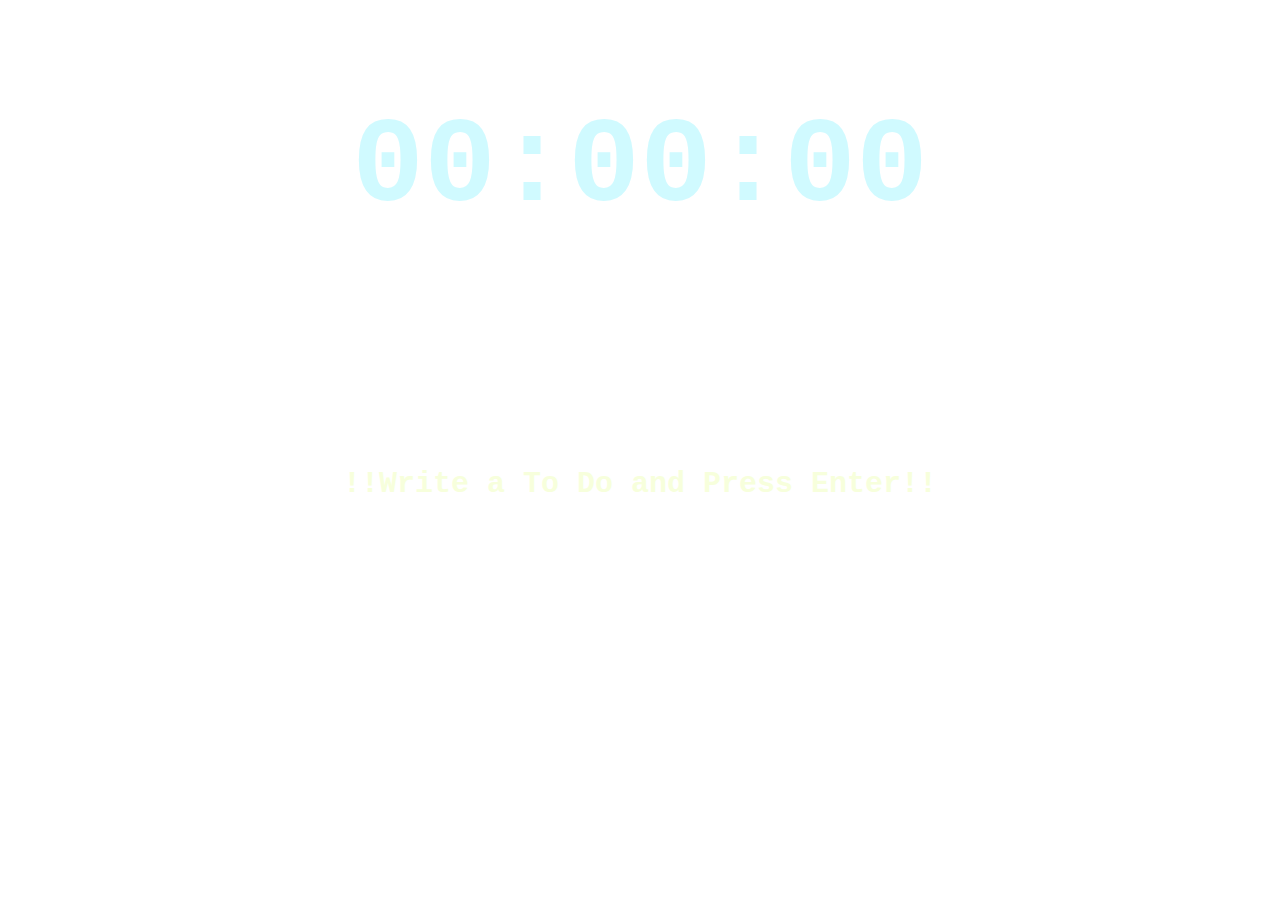
==== index.html @ d24385b4 "add" ====
<!DOCTYPE html>
<html lang="en">
<head>
    <meta charset="UTF-8">
    <meta http-equiv="X-UA-Compatible" content="IE=edge">
    <meta name="viewport" content="width=device-width, initial-scale=1.0">
    <link rel="stylesheet" href="CSS/style.css">
    <title>Momentum app</title>
</head>
    <div id="first-container">
        <h2 id="clock">00:00:00</h2>
    </div>  
    <div id="second-container">
        <form class="hidden" id="login-form">
            <input 
             required 
             maxlength="15"
             type="text" 
             placeholder="What is your name?"/>
            <input type="submit" value="Log in"/>
        </form> 
        <h1 id="greeting" class="hidden" ></h1>
    </div>
    
    <div id="third-container">
        <form id="todo-form">
         <input type="text" placeholder="!!Write a To Do and Press Enter!!" required />
        </form>
        <ul id="todo-list"></ul>
    </div>
    
    <div id="quote">
        <span></span>
        <span></span>
    </div>

    <div id="weather">
        <span></span>
        <span></span>
    </div>
    <script src="js/greetings.js"></script> 
    <script src="js/clock.js"></script> 
    <script src="js/quotes.js"></script> 
    <script src="js/background.js"></script> 
    <script src="js/todo.js"></script> 
    <script src="js/weather.js"></script> 
</body>
</html>
---- CSS/style.css ----
.hidden {
    display: none;
}
body{
    color: rgb(208, 250, 255);
    font-family: 'Courier New', Courier, monospace;
    width: 100vw;
    min-height: 100vh;
    position: relative;
    margin: 0;
}
img{
    position: fixed;
    width: 100vw;
    height: 100vh;
    background-size: cover;
    top: 0px;
    left: 0px;
    z-index: -1;
}
#clock{
    font-size: 120px;
    font-weight: 900;
}

 #first-container, #second-container {
    display: flex;
    justify-content: center;
    align-items: center;
    margin-bottom: 10px;
}

#third-container{
    display: flex;
    justify-content: center;
    align-items: center;
    flex-direction: column; 
    margin-top: 120px;
    
}
#todo-form input{
    border: none; 
    background: transparent;
    width: 600px;
    height: 40px;
    text-align: center;
    color: #f7ffdc;
    font-family: 'Courier New', Courier, monospace;
    font-size: 20px;
    font-weight: bold;
}
input:focus {
    outline: none;
}
input::placeholder{
    color: #f7ffdc;
    font-family: 'Courier New', Courier, monospace;
    font-size: 30px;
    font-weight: bold;
}
#todo-list {
    display: flex;
    flex-wrap: wrap;
    width: 400px;
    gap:0 100px;
}

#todo-list button{
    background: transparent;
    border: none;
    color: #f7ffdc;
    font-size: 20px;
    font-weight: bold;
}
#todo-list li{
    color: #f7ffdc;
}
#todo-list span{
    color: #f7ffdc;
    font-size: 20px;
    font-weight: bold;
    padding-right: 20px;
}

#quote{
    display: flex;
    justify-content:center ;
    align-items: center;
    flex-direction: column; 
    font-size: 20px;
    font-weight: bold;
}
#weather{
    color:whitesmoke;
    font-weight: bold;
    font-size: 20px;
    position: absolute;
    top:10px;
    right: 10px;
}
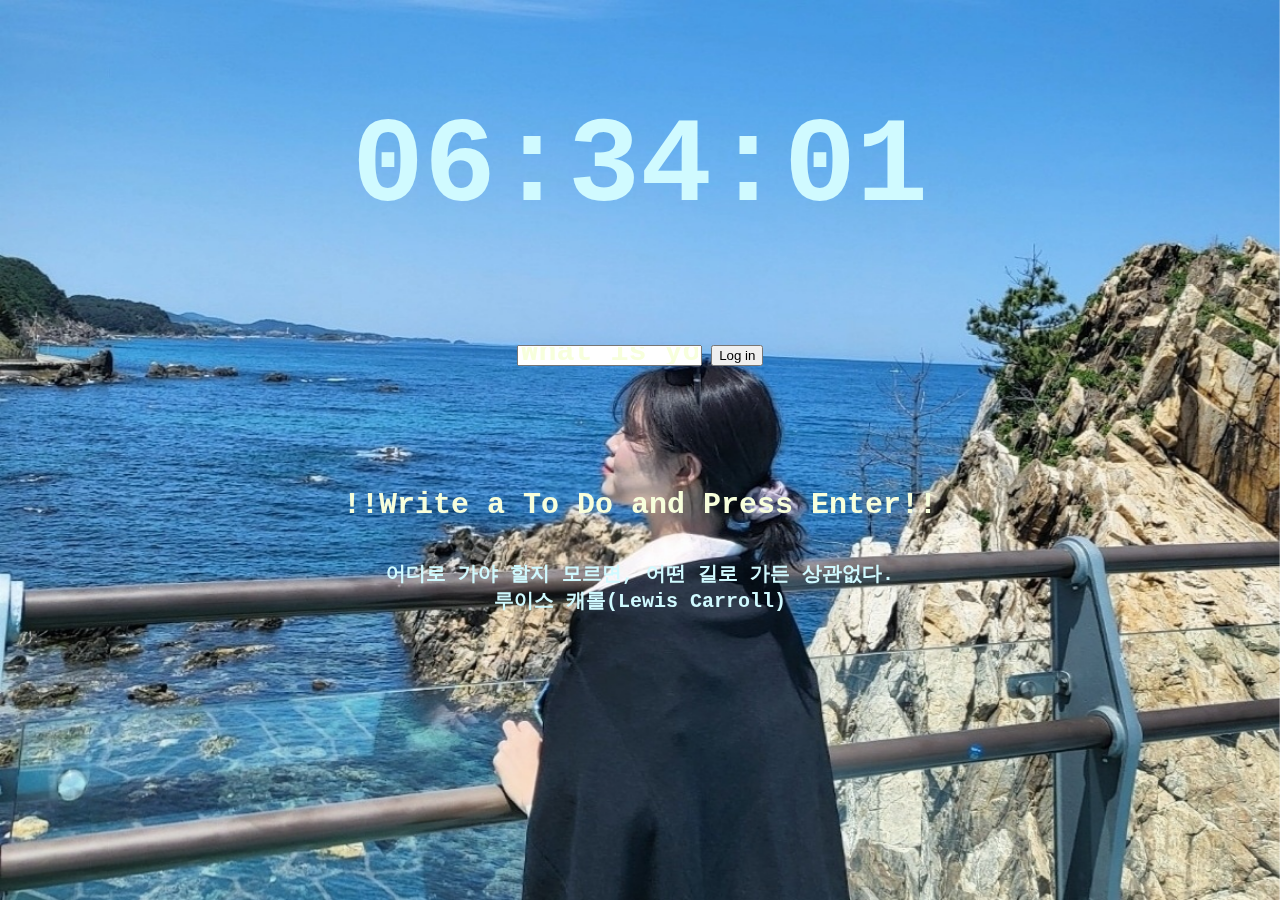
==== commit 527b998d: "update" ====
--- a/index.html
+++ b/index.html
@@ -38,11 +38,11 @@
         <span></span>
         <span></span>
     </div>
-    <script src="js/greetings.js"></script> 
-    <script src="js/clock.js"></script> 
-    <script src="js/quotes.js"></script> 
-    <script src="js/background.js"></script> 
-    <script src="js/todo.js"></script> 
-    <script src="js/weather.js"></script> 
+    <script src="JS/greetings.js"></script> 
+    <script src="JS/clock.js"></script> 
+    <script src="JS/quotes.js"></script> 
+    <script src="JS/background.js"></script> 
+    <script src="JS/todo.js"></script> 
+    <script src="JS/weather.js"></script> 
 </body>
 </html>